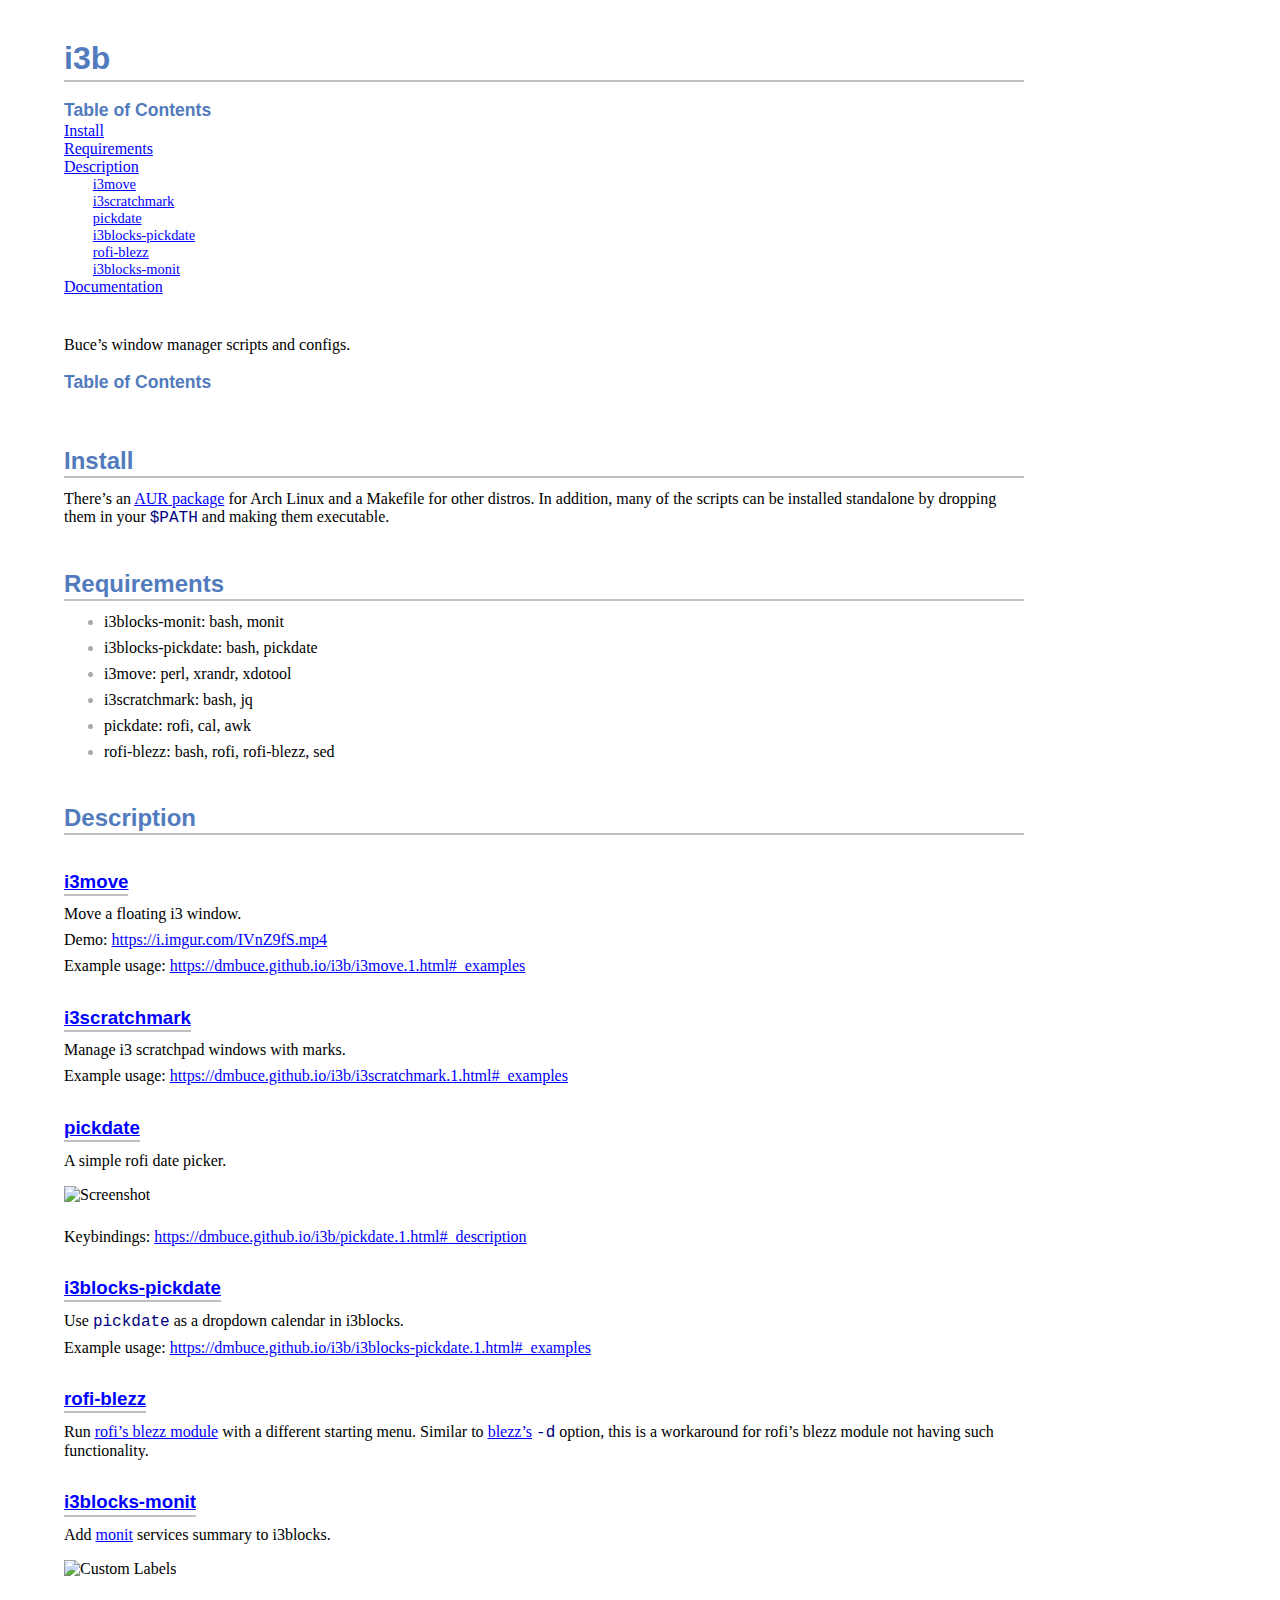
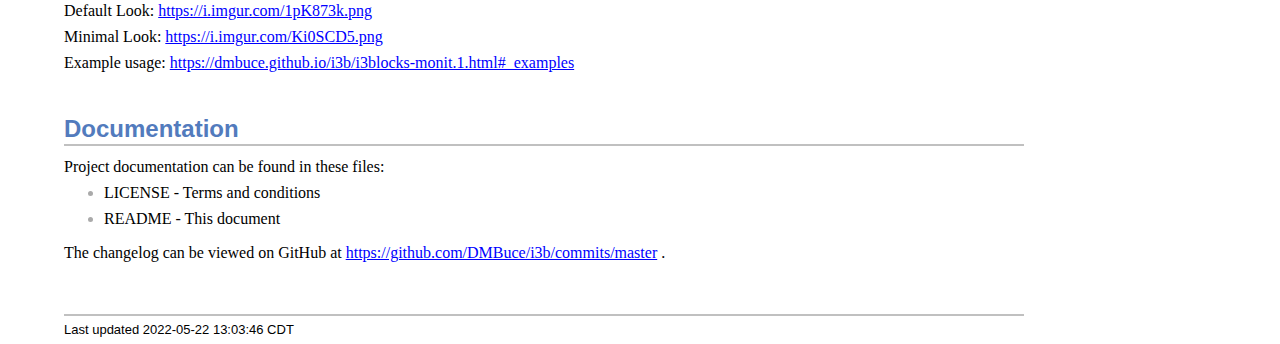
==== doc/index.html @ a18b24b7 "Fix links in README" ====
<?xml version="1.0" encoding="UTF-8"?>
<!DOCTYPE html PUBLIC "-//W3C//DTD XHTML 1.1//EN"
    "http://www.w3.org/TR/xhtml11/DTD/xhtml11.dtd">
<html xmlns="http://www.w3.org/1999/xhtml" xml:lang="en">
<head>
<meta http-equiv="Content-Type" content="application/xhtml+xml; charset=UTF-8" />
<meta name="generator" content="AsciiDoc 10.1.1" />
<title>i3b</title>
<link rel="stylesheet" href="./asciidoc.css" type="text/css" />


<link rel="stylesheet" href="./style.css" type="text/css" />
<script type="text/javascript" src="./asciidoc.js"></script>
<script type="text/javascript">
/*<![CDATA[*/
asciidoc.install(2);
/*]]>*/
</script>
</head>
<body class="article">
<div id="header">
<h1>i3b</h1>
<div id="toc">
  <div id="toctitle">Table of Contents</div>
  <noscript><p><b>JavaScript must be enabled in your browser to display the table of contents.</b></p></noscript>
</div>
</div>
<div id="content">
<div id="preamble">
<div class="sectionbody">
<div class="paragraph"><p>Buce&#8217;s window manager scripts and configs.</p></div>
<div id="toc">
  <div id="toctitle">Table of Contents</div>
  <noscript><p><b>JavaScript must be enabled in your browser to display the table of contents.</b></p></noscript>
</div>
</div>
</div>
<div class="sect1">
<h2 id="_install">Install</h2>
<div class="sectionbody">
<div class="paragraph"><p>There&#8217;s an <a href="https://aur.archlinux.org/packages/i3b">AUR package</a> for Arch Linux
and a Makefile for other distros.
In addition, many of the scripts can be installed standalone
by dropping them in your <code>$PATH</code> and making them executable.</p></div>
</div>
</div>
<div class="sect1">
<h2 id="_requirements">Requirements</h2>
<div class="sectionbody">
<div class="ulist"><ul>
<li>
<p>
i3blocks-monit: bash, monit
</p>
</li>
<li>
<p>
i3blocks-pickdate: bash, pickdate
</p>
</li>
<li>
<p>
i3move: perl, xrandr, xdotool
</p>
</li>
<li>
<p>
i3scratchmark: bash, jq
</p>
</li>
<li>
<p>
pickdate: rofi, cal, awk
</p>
</li>
<li>
<p>
rofi-blezz: bash, rofi, rofi-blezz, sed
</p>
</li>
</ul></div>
</div>
</div>
<div class="sect1">
<h2 id="_description">Description</h2>
<div class="sectionbody">
<div class="sect2">
<h3 id="_a_href_https_dmbuce_github_io_i3b_i3move_1_html_i3move_a"><a href="https://dmbuce.github.io/i3b/i3move.1.html">i3move</a></h3>
<div class="paragraph"><p>Move a floating i3 window.</p></div>
<div class="paragraph"><p>Demo: <a href="https://i.imgur.com/IVnZ9fS.mp4">https://i.imgur.com/IVnZ9fS.mp4</a></p></div>
<div class="paragraph"><p>Example usage: <a href="https://dmbuce.github.io/i3b/i3move.1.html#_examples">https://dmbuce.github.io/i3b/i3move.1.html#_examples</a></p></div>
</div>
<div class="sect2">
<h3 id="_a_href_https_dmbuce_github_io_i3b_i3scratchmark_1_html_i3scratchmark_a"><a href="https://dmbuce.github.io/i3b/i3scratchmark.1.html">i3scratchmark</a></h3>
<div class="paragraph"><p>Manage i3 scratchpad windows with marks.</p></div>
<div class="paragraph"><p>Example usage: <a href="https://dmbuce.github.io/i3b/i3scratchmark.1.html#_examples">https://dmbuce.github.io/i3b/i3scratchmark.1.html#_examples</a></p></div>
</div>
<div class="sect2">
<h3 id="_a_href_https_dmbuce_github_io_i3b_pickdate_1_html_pickdate_a"><a href="https://dmbuce.github.io/i3b/pickdate.1.html">pickdate</a></h3>
<div class="paragraph"><p>A simple rofi date picker.</p></div>
<div class="imageblock">
<div class="content">
<img src="https://i.imgur.com/TCnCXKU.png" alt="Screenshot" />
</div>
</div>
<div class="paragraph"><p>Keybindings: <a href="https://dmbuce.github.io/i3b/pickdate.1.html#_description">https://dmbuce.github.io/i3b/pickdate.1.html#_description</a></p></div>
</div>
<div class="sect2">
<h3 id="_a_href_https_dmbuce_github_io_i3b_i3blocks_pickdate_1_html_i3blocks_pickdate_a"><a href="https://dmbuce.github.io/i3b/i3blocks-pickdate.1.html">i3blocks-pickdate</a></h3>
<div class="paragraph"><p>Use <code>pickdate</code> as a dropdown calendar in i3blocks.</p></div>
<div class="paragraph"><p>Example usage: <a href="https://dmbuce.github.io/i3b/i3blocks-pickdate.1.html#_examples">https://dmbuce.github.io/i3b/i3blocks-pickdate.1.html#_examples</a></p></div>
</div>
<div class="sect2">
<h3 id="_a_href_https_dmbuce_github_io_i3b_rofi_blezz_1_html_rofi_blezz_a"><a href="https://dmbuce.github.io/i3b/rofi-blezz.1.html">rofi-blezz</a></h3>
<div class="paragraph"><p>Run <a href="https://github.com/davatorium/rofi-blezz">rofi&#8217;s blezz module</a>
with a different starting menu.
Similar to <a href="https://github.com/Blezzing/blezz">blezz&#8217;s</a> <code>-d</code> option,
this is a workaround for rofi&#8217;s blezz module not having such functionality.</p></div>
</div>
<div class="sect2">
<h3 id="_a_href_https_dmbuce_github_io_i3b_i3blocks_monit_1_html_i3blocks_monit_a"><a href="https://dmbuce.github.io/i3b/i3blocks-monit.1.html">i3blocks-monit</a></h3>
<div class="paragraph"><p>Add <a href="https://mmonit.com/monit/">monit</a> services summary to i3blocks.</p></div>
<div class="imageblock">
<div class="content">
<img src="https://i.imgur.com/HuStDiw.png" alt="Custom Labels" />
</div>
</div>
<div class="paragraph"><p>Default Look: <a href="https://i.imgur.com/1pK873k.png">https://i.imgur.com/1pK873k.png</a></p></div>
<div class="paragraph"><p>Minimal Look: <a href="https://i.imgur.com/Ki0SCD5.png">https://i.imgur.com/Ki0SCD5.png</a></p></div>
<div class="paragraph"><p>Example usage: <a href="https://dmbuce.github.io/i3b/i3blocks-monit.1.html#_examples">https://dmbuce.github.io/i3b/i3blocks-monit.1.html#_examples</a></p></div>
</div>
</div>
</div>
<div class="sect1">
<h2 id="_documentation">Documentation</h2>
<div class="sectionbody">
<div class="paragraph"><p>Project documentation can be found in these files:</p></div>
<div class="ulist"><ul>
<li>
<p>
LICENSE - Terms and conditions
</p>
</li>
<li>
<p>
README - This document
</p>
</li>
</ul></div>
<div class="paragraph"><p>The changelog can be viewed on GitHub at
<a href="https://github.com/DMBuce/i3b/commits/master">https://github.com/DMBuce/i3b/commits/master</a> .</p></div>
</div>
</div>
</div>
<div id="footnotes"><hr /></div>
<div id="footer">
<div id="footer-text">
Last updated
 2022-05-22 13:03:46 CDT
</div>
</div>
</body>
</html>
---- doc/asciidoc.css ----
/* Shared CSS for AsciiDoc xhtml11 and html5 backends */

/* Default font. */
body {
  font-family: Georgia,serif;
}

/* Title font. */
h1, h2, h3, h4, h5, h6,
div.title, caption.title,
thead, p.table.header,
#toctitle,
#author, #revnumber, #revdate, #revremark,
#footer {
  font-family: Arial,Helvetica,sans-serif;
}

body {
  margin: 1em 5% 1em 5%;
}

a {
  color: blue;
  text-decoration: underline;
}
a:visited {
  color: fuchsia;
}

em {
  font-style: italic;
  color: navy;
}

strong {
  font-weight: bold;
  color: #083194;
}

h1, h2, h3, h4, h5, h6 {
  color: #527bbd;
  margin-top: 1.2em;
  margin-bottom: 0.5em;
  line-height: 1.3;
}

h1, h2, h3 {
  border-bottom: 2px solid silver;
}
h2 {
  padding-top: 0.5em;
}
h3 {
  float: left;
}
h3 + * {
  clear: left;
}
h5 {
  font-size: 1.0em;
}

div.sectionbody {
  margin-left: 0;
}

hr {
  border: 1px solid silver;
}

p {
  margin-top: 0.5em;
  margin-bottom: 0.5em;
}

ul, ol, li > p {
  margin-top: 0;
}
ul > li     { color: #aaa; }
ul > li > * { color: black; }

.monospaced, code, pre {
  font-family: "Courier New", Courier, monospace;
  font-size: inherit;
  color: navy;
  padding: 0;
  margin: 0;
}
pre {
  white-space: pre-wrap;
}

#author {
  color: #527bbd;
  font-weight: bold;
  font-size: 1.1em;
}
#email {
}
#revnumber, #revdate, #revremark {
}

#footer {
  font-size: small;
  border-top: 2px solid silver;
  padding-top: 0.5em;
  margin-top: 4.0em;
}
#footer-text {
  float: left;
  padding-bottom: 0.5em;
}
#footer-badges {
  float: right;
  padding-bottom: 0.5em;
}

#preamble {
  margin-top: 1.5em;
  margin-bottom: 1.5em;
}
div.imageblock, div.exampleblock, div.verseblock,
div.quoteblock, div.literalblock, div.listingblock, div.sidebarblock,
div.admonitionblock {
  margin-top: 1.0em;
  margin-bottom: 1.5em;
}
div.admonitionblock {
  margin-top: 2.0em;
  margin-bottom: 2.0em;
  margin-right: 10%;
  color: #606060;
}

div.content { /* Block element content. */
  padding: 0;
}

/* Block element titles. */
div.title, caption.title {
  color: #527bbd;
  font-weight: bold;
  text-align: left;
  margin-top: 1.0em;
  margin-bottom: 0.5em;
}
div.title + * {
  margin-top: 0;
}

td div.title:first-child {
  margin-top: 0.0em;
}
div.content div.title:first-child {
  margin-top: 0.0em;
}
div.content + div.title {
  margin-top: 0.0em;
}

div.sidebarblock > div.content {
  background: #ffffee;
  border: 1px solid #dddddd;
  border-left: 4px solid #f0f0f0;
  padding: 0.5em;
}

div.listingblock > div.content {
  border: 1px solid #dddddd;
  border-left: 5px solid #f0f0f0;
  background: #f8f8f8;
  padding: 0.5em;
}

div.quoteblock, div.verseblock {
  padding-left: 1.0em;
  margin-left: 1.0em;
  margin-right: 10%;
  border-left: 5px solid #f0f0f0;
  color: #888;
}

div.quoteblock > div.attribution {
  padding-top: 0.5em;
  text-align: right;
}

div.verseblock > pre.content {
  font-family: inherit;
  font-size: inherit;
}
div.verseblock > div.attribution {
  padding-top: 0.75em;
  text-align: left;
}
/* DEPRECATED: Pre version 8.2.7 verse style literal block. */
div.verseblock + div.attribution {
  text-align: left;
}

div.admonitionblock .icon {
  vertical-align: top;
  font-size: 1.1em;
  font-weight: bold;
  text-decoration: underline;
  color: #527bbd;
  padding-right: 0.5em;
}
div.admonitionblock td.content {
  padding-left: 0.5em;
  border-left: 3px solid #dddddd;
}

div.exampleblock > div.content {
  border-left: 3px solid #dddddd;
  padding-left: 0.5em;
}

div.imageblock div.content { padding-left: 0; }
span.image img { border-style: none; vertical-align: text-bottom; }
a.image:visited { color: white; }

dl {
  margin-top: 0.8em;
  margin-bottom: 0.8em;
}
dt {
  margin-top: 0.5em;
  margin-bottom: 0;
  font-style: normal;
  color: navy;
}
dd > *:first-child {
  margin-top: 0.1em;
}

ul, ol {
    list-style-position: outside;
}
ol.arabic {
  list-style-type: decimal;
}
ol.loweralpha {
  list-style-type: lower-alpha;
}
ol.upperalpha {
  list-style-type: upper-alpha;
}
ol.lowerroman {
  list-style-type: lower-roman;
}
ol.upperroman {
  list-style-type: upper-roman;
}

div.compact ul, div.compact ol,
div.compact p, div.compact p,
div.compact div, div.compact div {
  margin-top: 0.1em;
  margin-bottom: 0.1em;
}

tfoot {
  font-weight: bold;
}
td > div.verse {
  white-space: pre;
}

div.hdlist {
  margin-top: 0.8em;
  margin-bottom: 0.8em;
}
div.hdlist tr {
  padding-bottom: 15px;
}
dt.hdlist1.strong, td.hdlist1.strong {
  font-weight: bold;
}
td.hdlist1 {
  vertical-align: top;
  font-style: normal;
  padding-right: 0.8em;
  color: navy;
}
td.hdlist2 {
  vertical-align: top;
}
div.hdlist.compact tr {
  margin: 0;
  padding-bottom: 0;
}

.comment {
  background: yellow;
}

.footnote, .footnoteref {
  font-size: 0.8em;
}

span.footnote, span.footnoteref {
  vertical-align: super;
}

#footnotes {
  margin: 20px 0 20px 0;
  padding: 7px 0 0 0;
}

#footnotes div.footnote {
  margin: 0 0 5px 0;
}

#footnotes hr {
  border: none;
  border-top: 1px solid silver;
  height: 1px;
  text-align: left;
  margin-left: 0;
  width: 20%;
  min-width: 100px;
}

div.colist td {
  padding-right: 0.5em;
  padding-bottom: 0.3em;
  vertical-align: top;
}
div.colist td img {
  margin-top: 0.3em;
}

@media print {
  #footer-badges { display: none; }
}

#toc {
  margin-bottom: 2.5em;
}

#toctitle {
  color: #527bbd;
  font-size: 1.1em;
  font-weight: bold;
  margin-top: 1.0em;
  margin-bottom: 0.1em;
}

div.toclevel0, div.toclevel1, div.toclevel2, div.toclevel3, div.toclevel4 {
  margin-top: 0;
  margin-bottom: 0;
}
div.toclevel2 {
  margin-left: 2em;
  font-size: 0.9em;
}
div.toclevel3 {
  margin-left: 4em;
  font-size: 0.9em;
}
div.toclevel4 {
  margin-left: 6em;
  font-size: 0.9em;
}

span.aqua { color: aqua; }
span.black { color: black; }
span.blue { color: blue; }
span.fuchsia { color: fuchsia; }
span.gray { color: gray; }
span.green { color: green; }
span.lime { color: lime; }
span.maroon { color: maroon; }
span.navy { color: navy; }
span.olive { color: olive; }
span.purple { color: purple; }
span.red { color: red; }
span.silver { color: silver; }
span.teal { color: teal; }
span.white { color: white; }
span.yellow { color: yellow; }

span.aqua-background { background: aqua; }
span.black-background { background: black; }
span.blue-background { background: blue; }
span.fuchsia-background { background: fuchsia; }
span.gray-background { background: gray; }
span.green-background { background: green; }
span.lime-background { background: lime; }
span.maroon-background { background: maroon; }
span.navy-background { background: navy; }
span.olive-background { background: olive; }
span.purple-background { background: purple; }
span.red-background { background: red; }
span.silver-background { background: silver; }
span.teal-background { background: teal; }
span.white-background { background: white; }
span.yellow-background { background: yellow; }

span.big { font-size: 2em; }
span.small { font-size: 0.6em; }

span.underline { text-decoration: underline; }
span.overline { text-decoration: overline; }
span.line-through { text-decoration: line-through; }

div.unbreakable { page-break-inside: avoid; }


/*
 * xhtml11 specific
 *
 * */

div.tableblock {
  margin-top: 1.0em;
  margin-bottom: 1.5em;
}
div.tableblock > table {
  border: 3px solid #527bbd;
}
thead, p.table.header {
  font-weight: bold;
  color: #527bbd;
}
p.table {
  margin-top: 0;
}
/* Because the table frame attribute is overridden by CSS in most browsers. */
div.tableblock > table[frame="void"] {
  border-style: none;
}
div.tableblock > table[frame="hsides"] {
  border-left-style: none;
  border-right-style: none;
}
div.tableblock > table[frame="vsides"] {
  border-top-style: none;
  border-bottom-style: none;
}


/*
 * html5 specific
 *
 * */

table.tableblock {
  margin-top: 1.0em;
  margin-bottom: 1.5em;
}
thead, p.tableblock.header {
  font-weight: bold;
  color: #527bbd;
}
p.tableblock {
  margin-top: 0;
}
table.tableblock {
  border-width: 3px;
  border-spacing: 0px;
  border-style: solid;
  border-color: #527bbd;
  border-collapse: collapse;
}
th.tableblock, td.tableblock {
  border-width: 1px;
  padding: 4px;
  border-style: solid;
  border-color: #527bbd;
}

table.tableblock.frame-topbot {
  border-left-style: hidden;
  border-right-style: hidden;
}
table.tableblock.frame-sides {
  border-top-style: hidden;
  border-bottom-style: hidden;
}
table.tableblock.frame-none {
  border-style: hidden;
}

th.tableblock.halign-left, td.tableblock.halign-left {
  text-align: left;
}
th.tableblock.halign-center, td.tableblock.halign-center {
  text-align: center;
}
th.tableblock.halign-right, td.tableblock.halign-right {
  text-align: right;
}

th.tableblock.valign-top, td.tableblock.valign-top {
  vertical-align: top;
}
th.tableblock.valign-middle, td.tableblock.valign-middle {
  vertical-align: middle;
}
th.tableblock.valign-bottom, td.tableblock.valign-bottom {
  vertical-align: bottom;
}


/*
 * manpage specific
 *
 * */

body.manpage h1 {
  padding-top: 0.5em;
  padding-bottom: 0.5em;
  border-top: 2px solid silver;
  border-bottom: 2px solid silver;
}
body.manpage h2 {
  border-style: none;
}
body.manpage div.sectionbody {
  margin-left: 3em;
}

@media print {
  body.manpage div#toc { display: none; }
}
---- doc/style.css ----
/*div.quoteblock, div.verseblock {
	font-family: mono;
	background-color: #f0f0f0;
	padding: 1.0em;
	margin-bottom: 1.0em;
}*/
a:visited {
  color: purple;
}
body { max-width: 960px; }
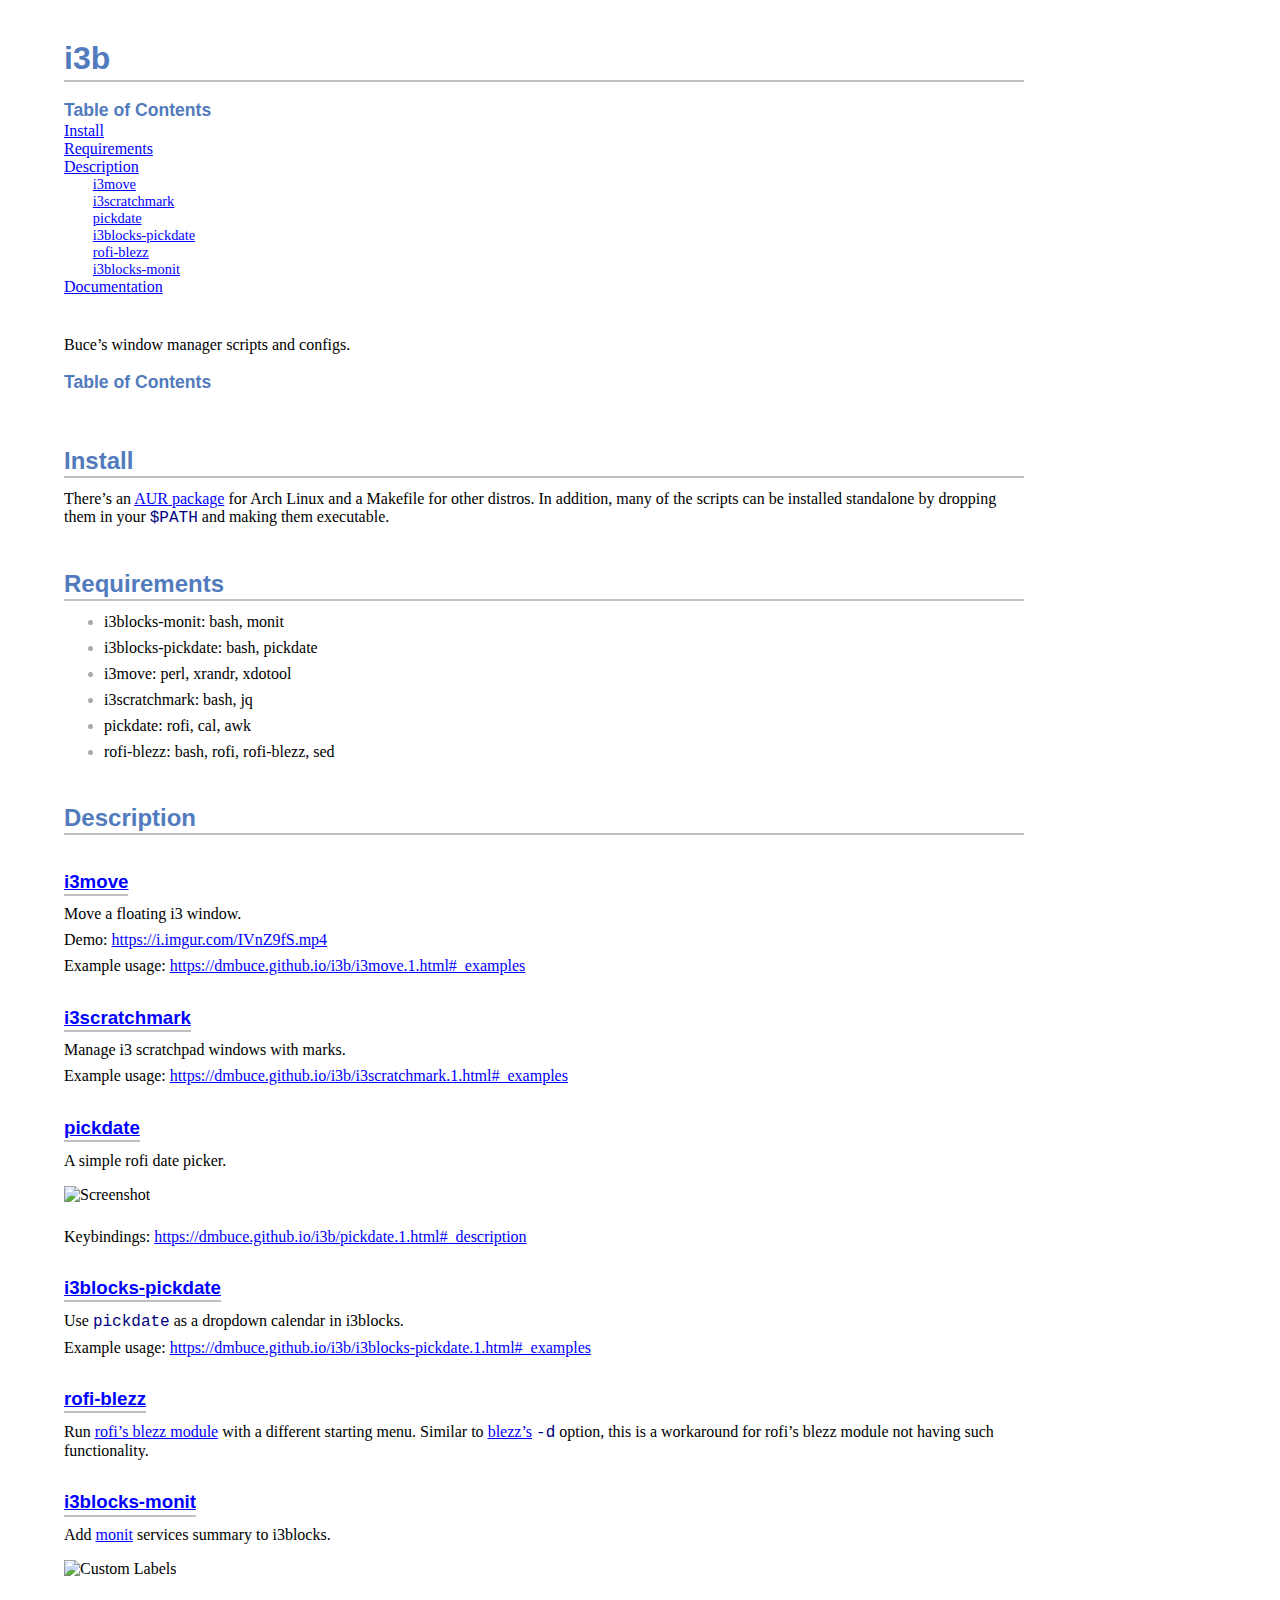
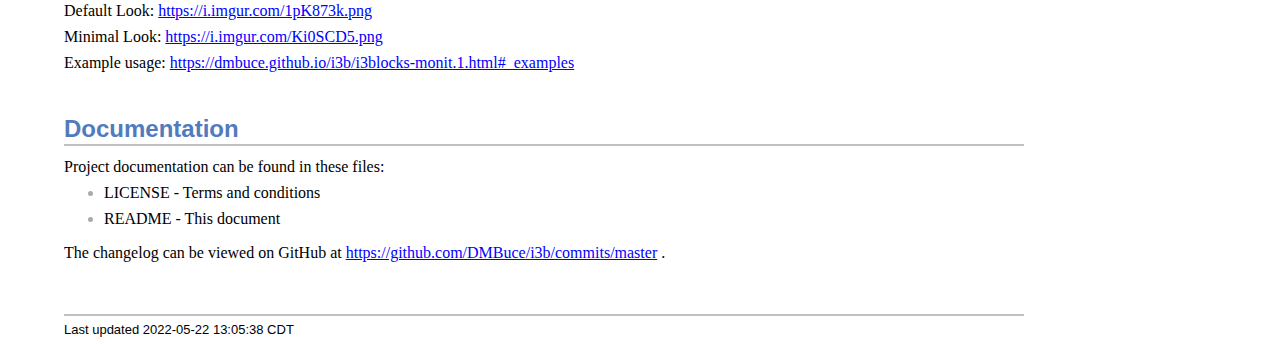
==== commit 4a8d116d: "Try to adjust TOC position" ====
--- a/doc/index.html
+++ b/doc/index.html
@@ -156,7 +156,7 @@
 <div id="footer">
 <div id="footer-text">
 Last updated
- 2022-05-22 13:03:46 CDT
+ 2022-05-22 13:05:38 CDT
 </div>
 </div>
 </body>
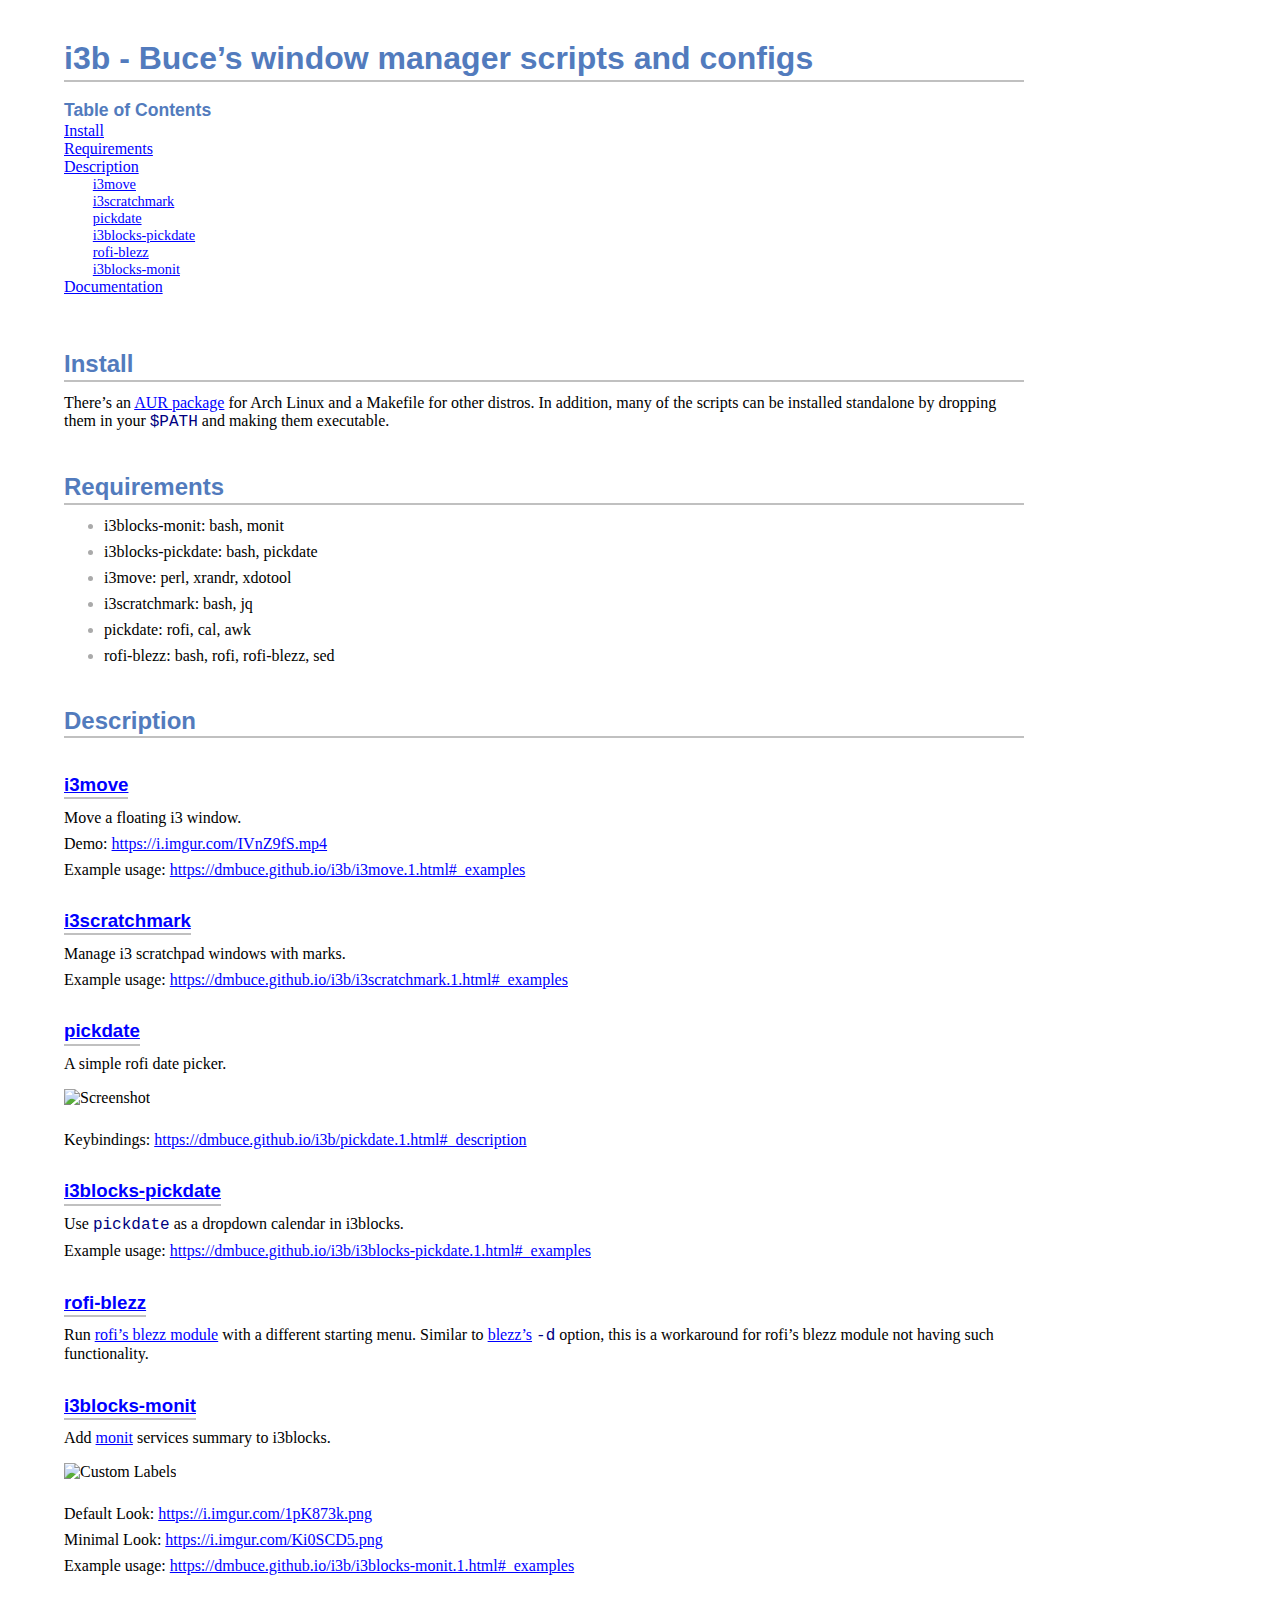
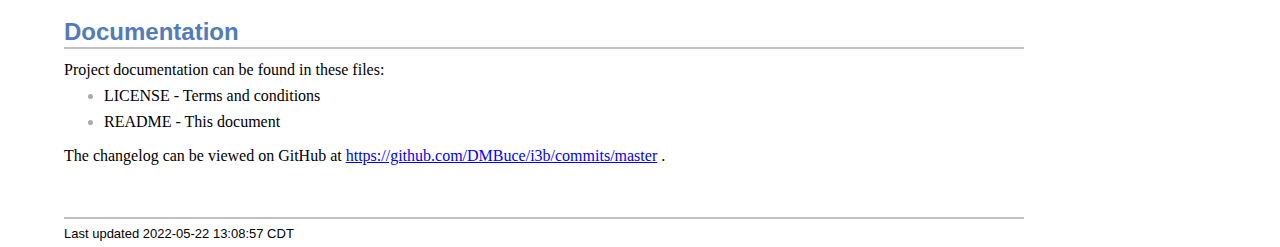
==== commit 20ba59a1: "Adjust README" ====
--- a/doc/index.html
+++ b/doc/index.html
@@ -5,7 +5,7 @@
 <head>
 <meta http-equiv="Content-Type" content="application/xhtml+xml; charset=UTF-8" />
 <meta name="generator" content="AsciiDoc 10.1.1" />
-<title>i3b</title>
+<title>i3b - Buce&#8217;s window manager scripts and configs</title>
 <link rel="stylesheet" href="./asciidoc.css" type="text/css" />
 
 
@@ -19,22 +19,13 @@
 </head>
 <body class="article">
 <div id="header">
-<h1>i3b</h1>
+<h1>i3b - Buce&#8217;s window manager scripts and configs</h1>
 <div id="toc">
   <div id="toctitle">Table of Contents</div>
   <noscript><p><b>JavaScript must be enabled in your browser to display the table of contents.</b></p></noscript>
 </div>
 </div>
 <div id="content">
-<div id="preamble">
-<div class="sectionbody">
-<div class="paragraph"><p>Buce&#8217;s window manager scripts and configs.</p></div>
-<div id="toc">
-  <div id="toctitle">Table of Contents</div>
-  <noscript><p><b>JavaScript must be enabled in your browser to display the table of contents.</b></p></noscript>
-</div>
-</div>
-</div>
 <div class="sect1">
 <h2 id="_install">Install</h2>
 <div class="sectionbody">
@@ -156,7 +147,7 @@
 <div id="footer">
 <div id="footer-text">
 Last updated
- 2022-05-22 13:05:38 CDT
+ 2022-05-22 13:08:57 CDT
 </div>
 </div>
 </body>
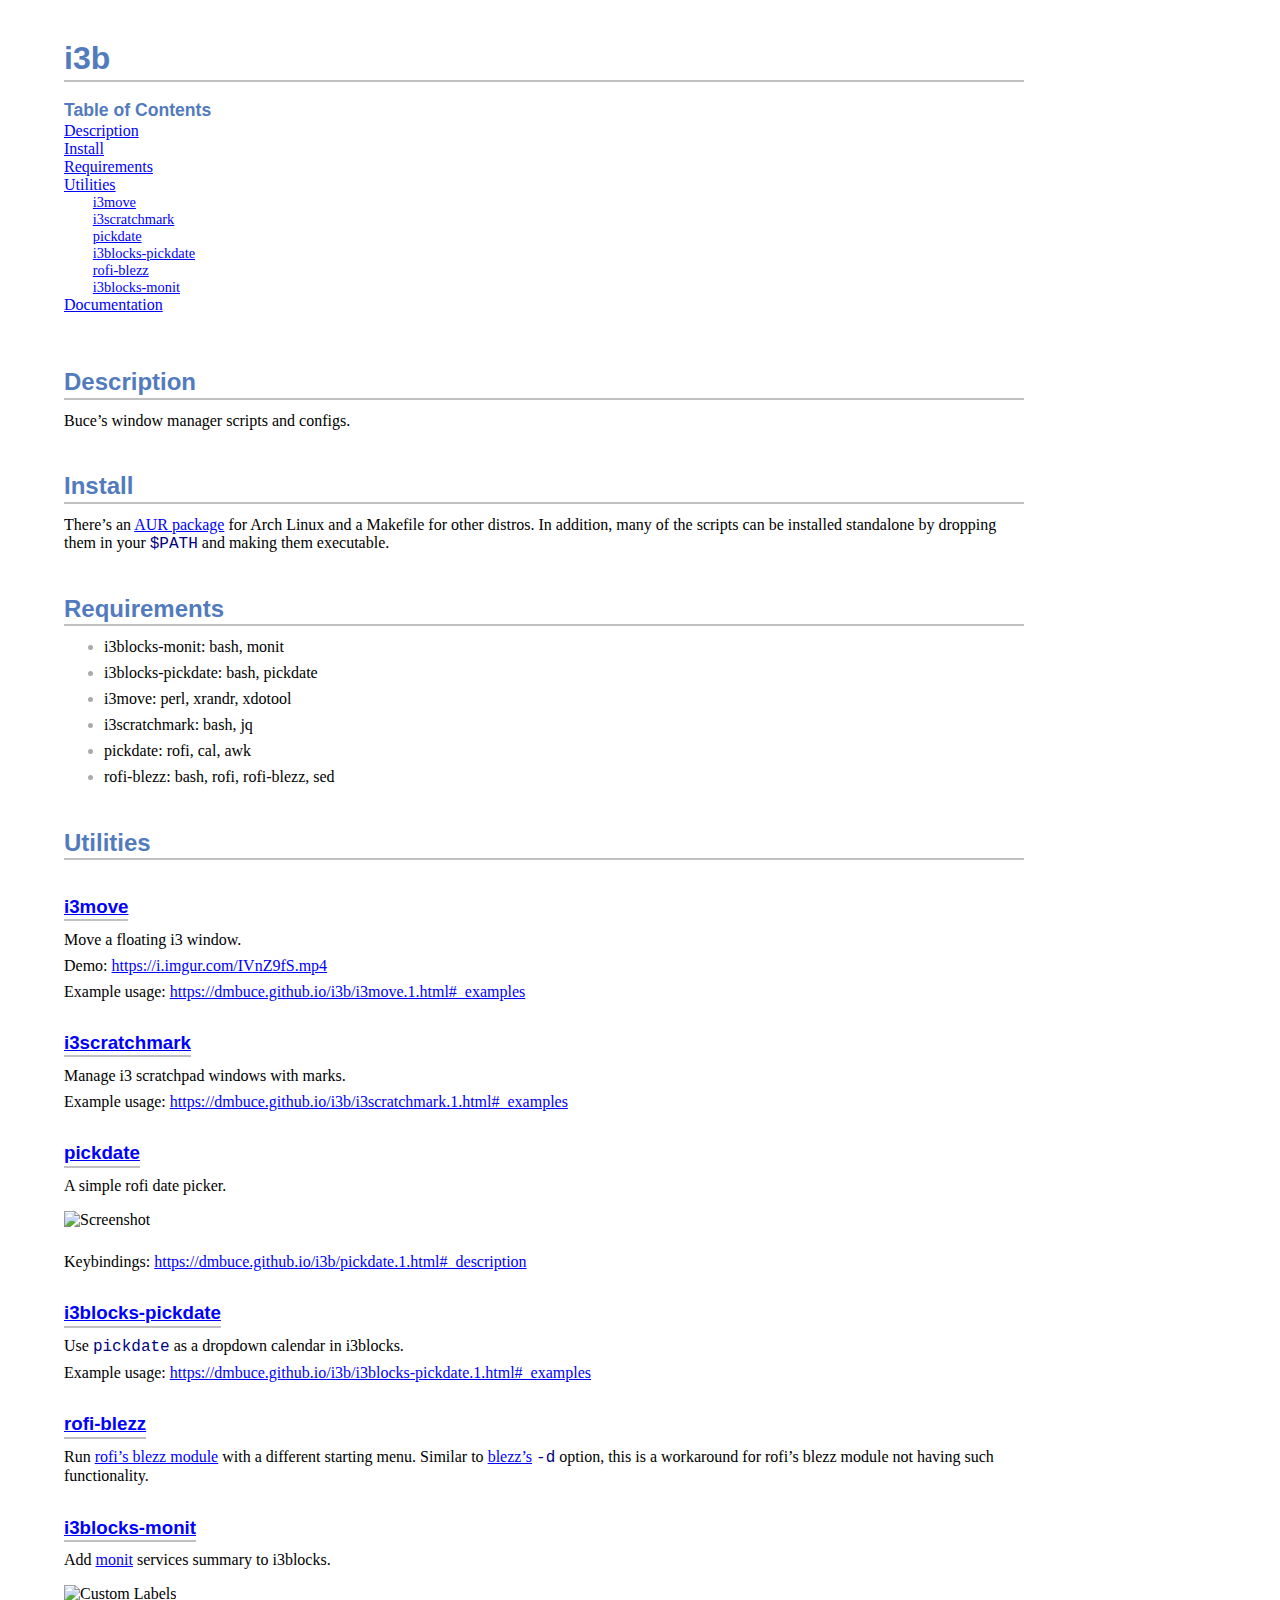
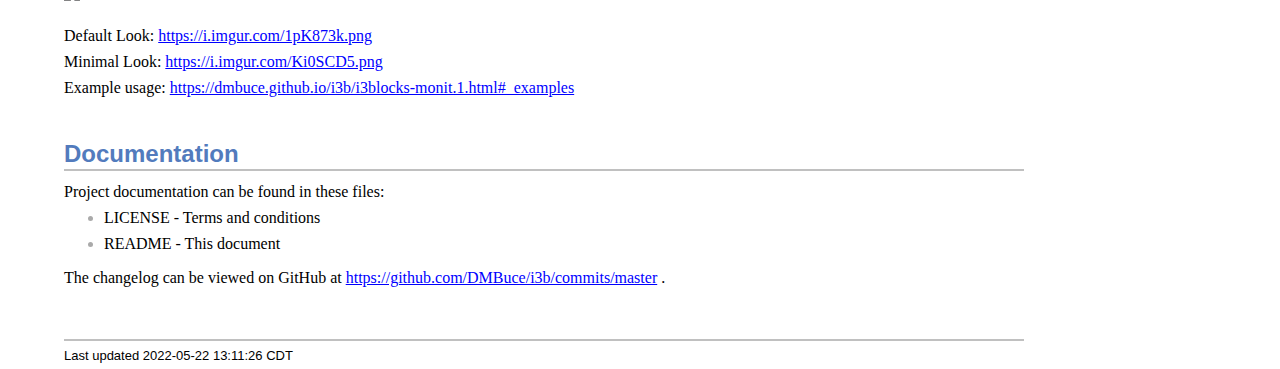
==== commit 75cb8e45: "Tweak README" ====
--- a/doc/index.html
+++ b/doc/index.html
@@ -5,7 +5,7 @@
 <head>
 <meta http-equiv="Content-Type" content="application/xhtml+xml; charset=UTF-8" />
 <meta name="generator" content="AsciiDoc 10.1.1" />
-<title>i3b - Buce&#8217;s window manager scripts and configs</title>
+<title>i3b</title>
 <link rel="stylesheet" href="./asciidoc.css" type="text/css" />
 
 
@@ -19,13 +19,19 @@
 </head>
 <body class="article">
 <div id="header">
-<h1>i3b - Buce&#8217;s window manager scripts and configs</h1>
+<h1>i3b</h1>
 <div id="toc">
   <div id="toctitle">Table of Contents</div>
   <noscript><p><b>JavaScript must be enabled in your browser to display the table of contents.</b></p></noscript>
 </div>
 </div>
 <div id="content">
+<div class="sect1">
+<h2 id="_description">Description</h2>
+<div class="sectionbody">
+<div class="paragraph"><p>Buce&#8217;s window manager scripts and configs.</p></div>
+</div>
+</div>
 <div class="sect1">
 <h2 id="_install">Install</h2>
 <div class="sectionbody">
@@ -73,7 +79,7 @@
 </div>
 </div>
 <div class="sect1">
-<h2 id="_description">Description</h2>
+<h2 id="_utilities">Utilities</h2>
 <div class="sectionbody">
 <div class="sect2">
 <h3 id="_a_href_https_dmbuce_github_io_i3b_i3move_1_html_i3move_a"><a href="https://dmbuce.github.io/i3b/i3move.1.html">i3move</a></h3>
@@ -147,7 +153,7 @@
 <div id="footer">
 <div id="footer-text">
 Last updated
- 2022-05-22 13:08:57 CDT
+ 2022-05-22 13:11:26 CDT
 </div>
 </div>
 </body>
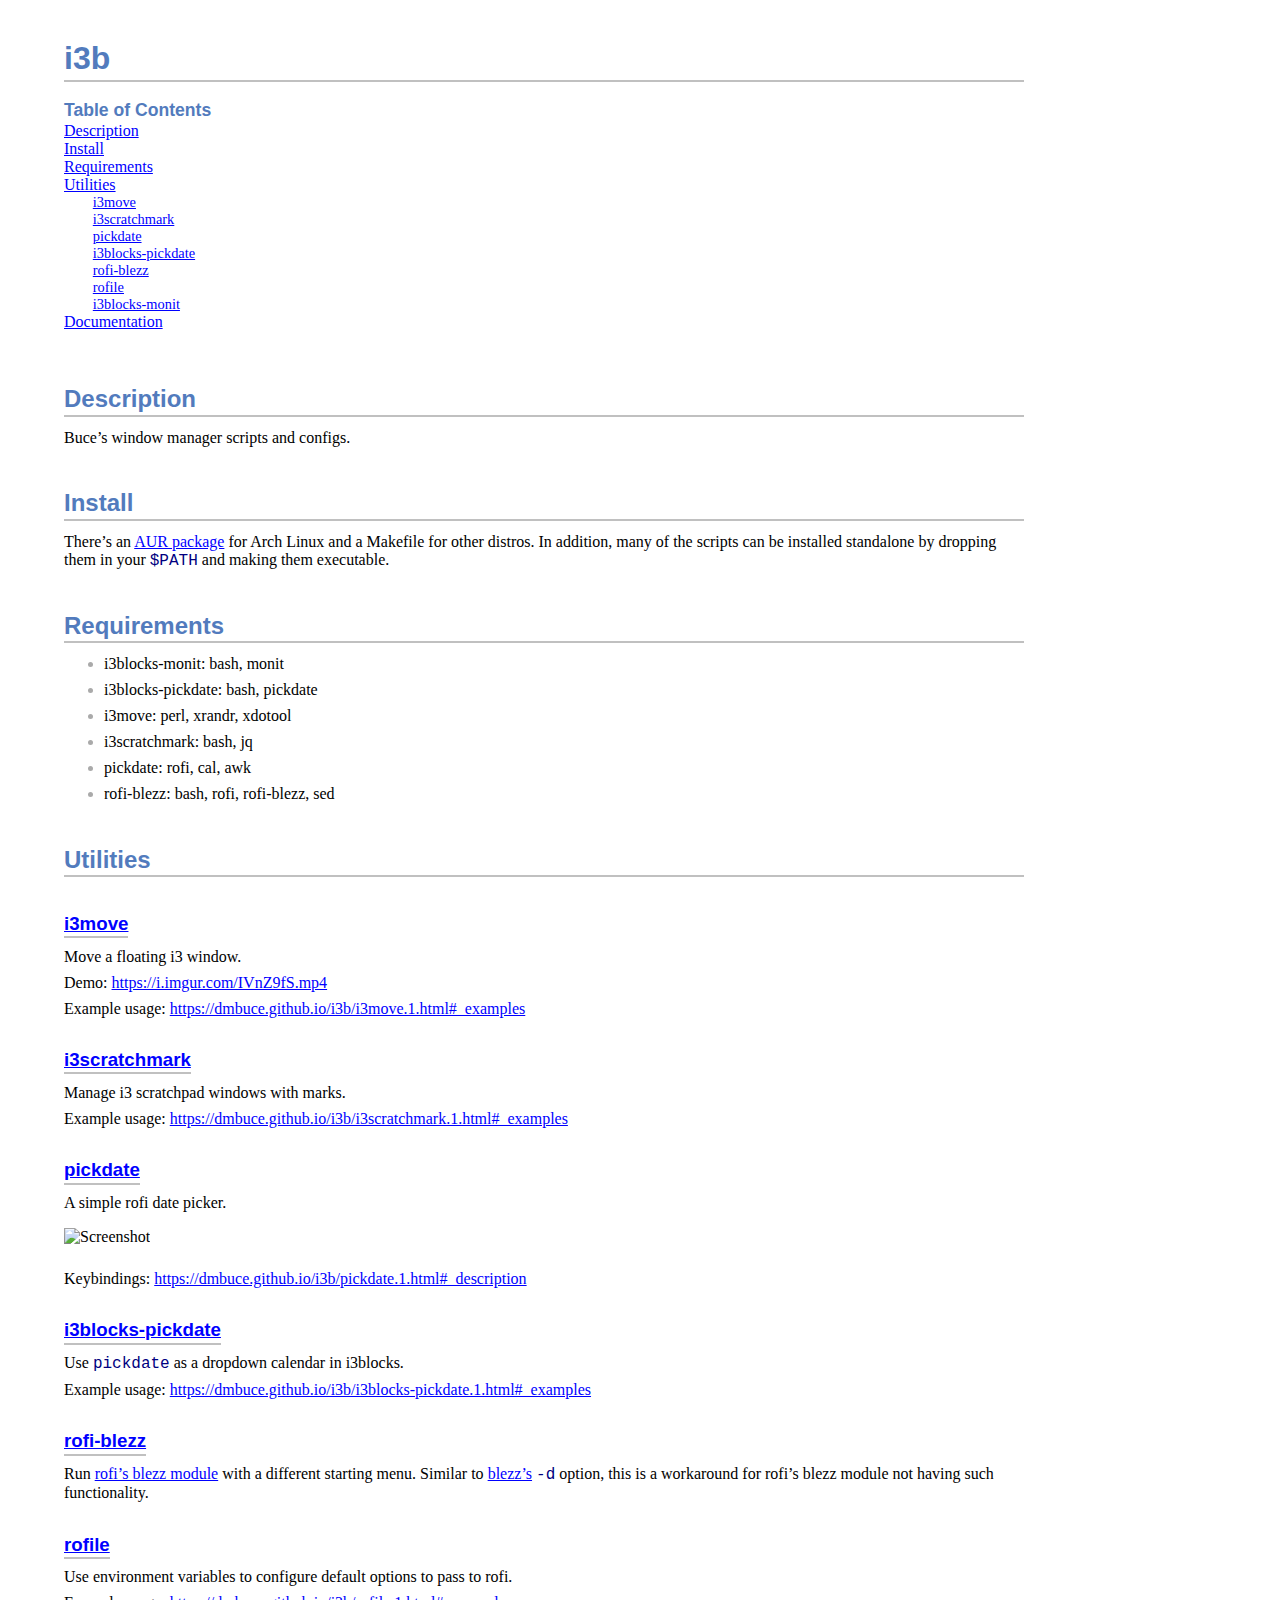
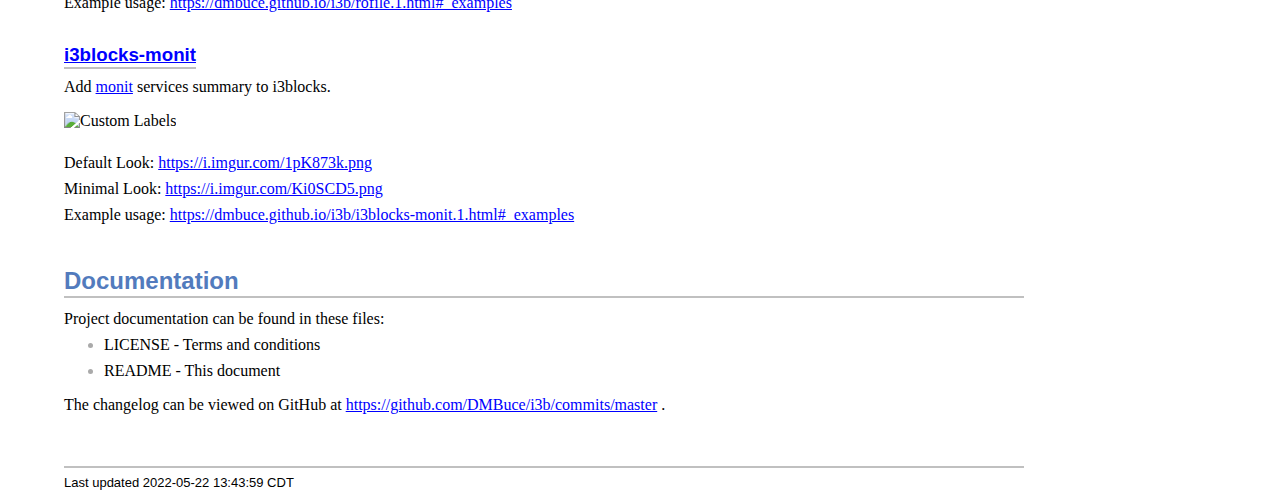
==== commit 844240b2: "Add rofile to README" ====
--- a/doc/index.html
+++ b/doc/index.html
@@ -115,6 +115,11 @@
 this is a workaround for rofi&#8217;s blezz module not having such functionality.</p></div>
 </div>
 <div class="sect2">
+<h3 id="_a_href_https_dmbuce_github_io_i3b_rofile_1_html_rofile_a"><a href="https://dmbuce.github.io/i3b/rofile.1.html">rofile</a></h3>
+<div class="paragraph"><p>Use environment variables to configure default options to pass to rofi.</p></div>
+<div class="paragraph"><p>Example usage: <a href="https://dmbuce.github.io/i3b/rofile.1.html#_examples">https://dmbuce.github.io/i3b/rofile.1.html#_examples</a></p></div>
+</div>
+<div class="sect2">
 <h3 id="_a_href_https_dmbuce_github_io_i3b_i3blocks_monit_1_html_i3blocks_monit_a"><a href="https://dmbuce.github.io/i3b/i3blocks-monit.1.html">i3blocks-monit</a></h3>
 <div class="paragraph"><p>Add <a href="https://mmonit.com/monit/">monit</a> services summary to i3blocks.</p></div>
 <div class="imageblock">
@@ -153,7 +158,7 @@
 <div id="footer">
 <div id="footer-text">
 Last updated
- 2022-05-22 13:11:26 CDT
+ 2022-05-22 13:43:59 CDT
 </div>
 </div>
 </body>
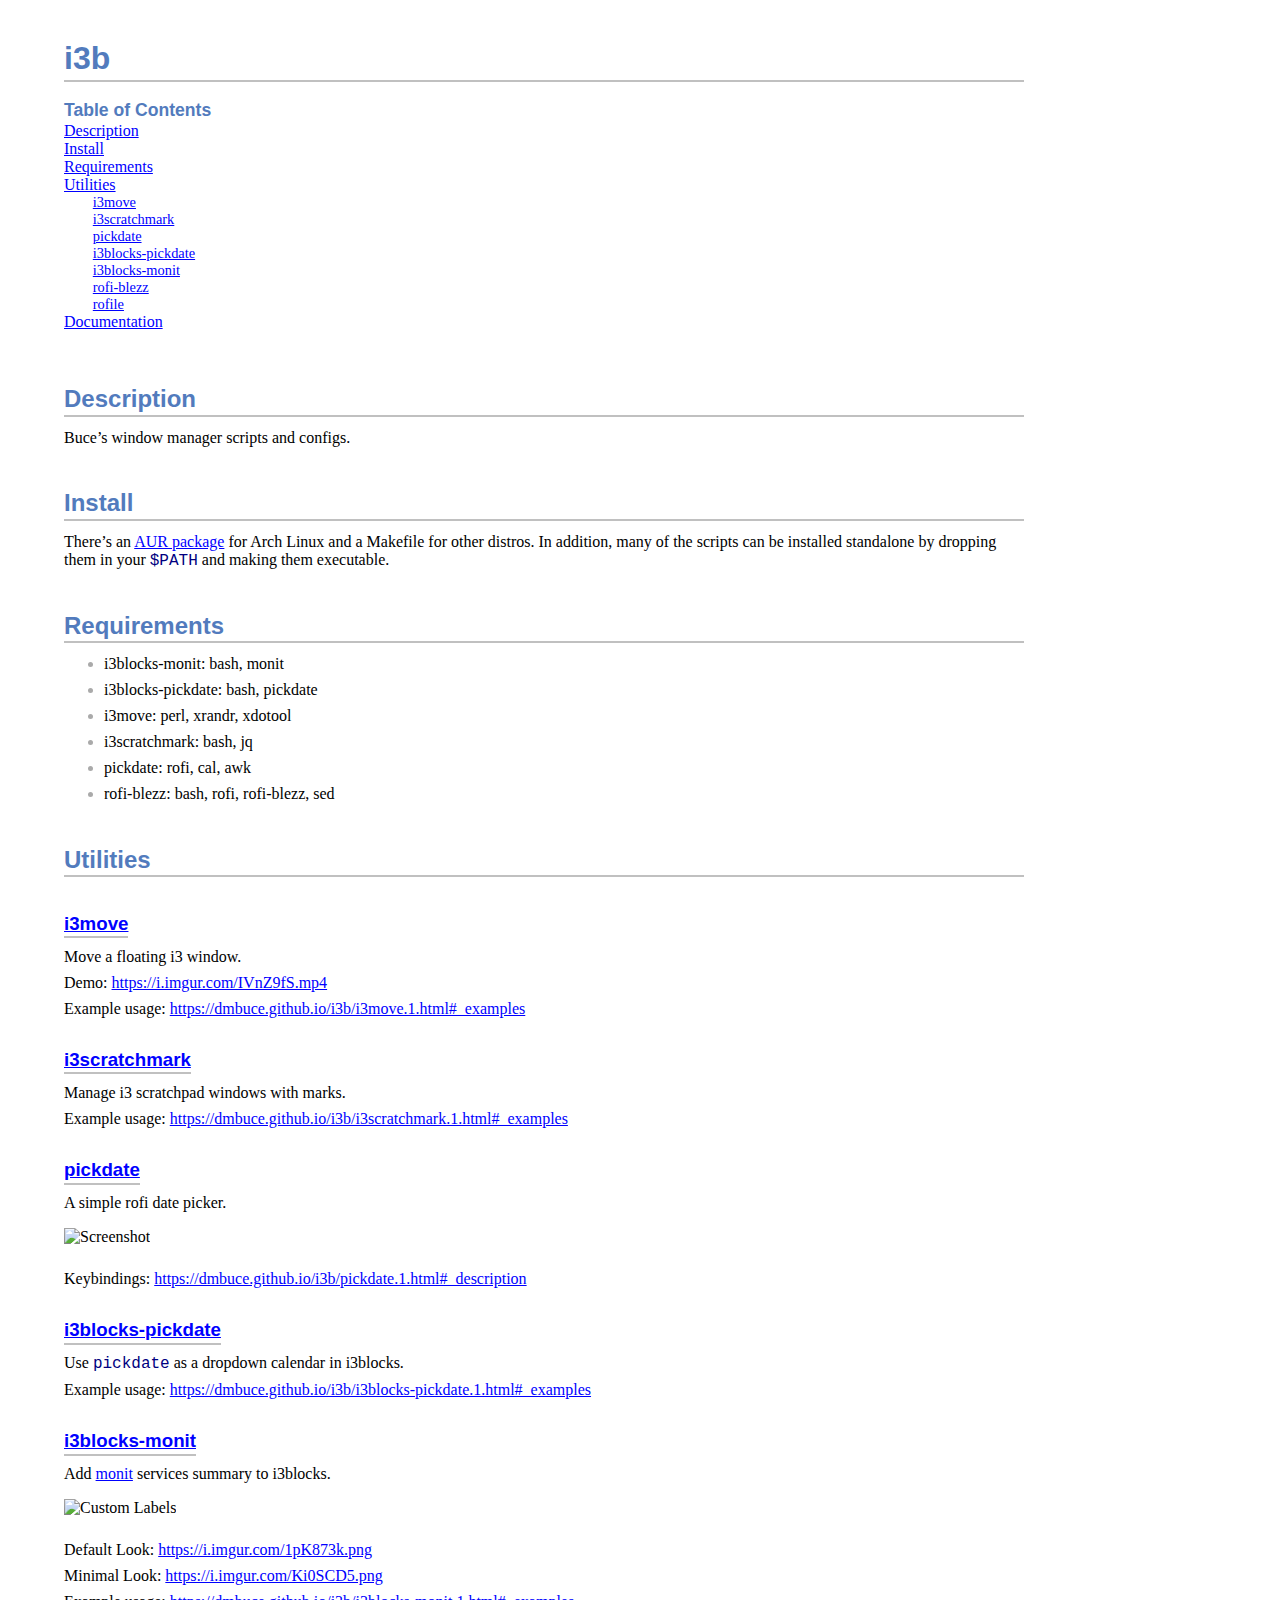
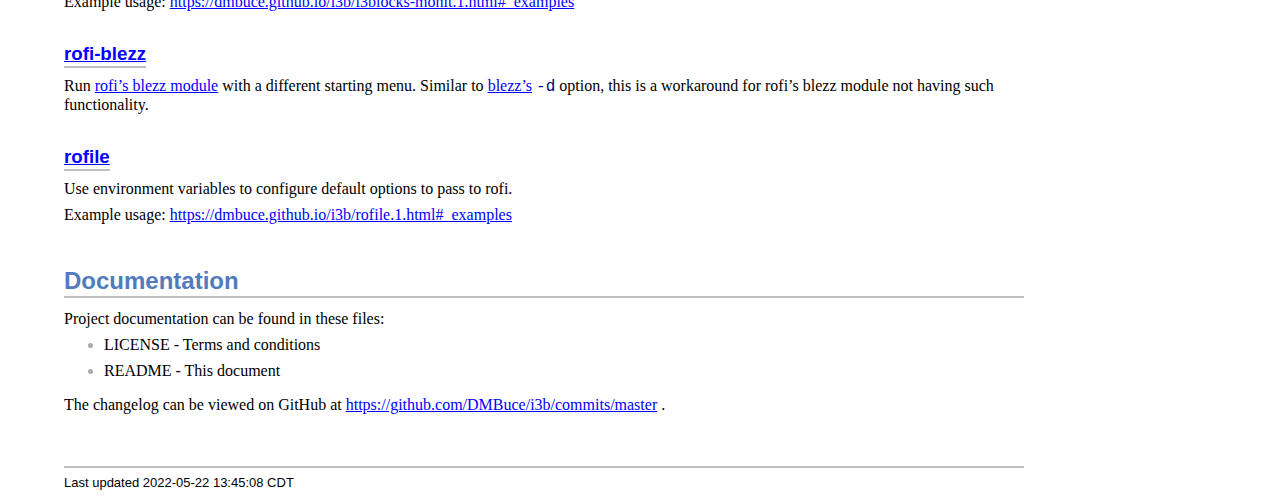
==== commit 61e30af4: "Document rofile requirements" ====
--- a/doc/index.html
+++ b/doc/index.html
@@ -108,6 +108,18 @@
 <div class="paragraph"><p>Example usage: <a href="https://dmbuce.github.io/i3b/i3blocks-pickdate.1.html#_examples">https://dmbuce.github.io/i3b/i3blocks-pickdate.1.html#_examples</a></p></div>
 </div>
 <div class="sect2">
+<h3 id="_a_href_https_dmbuce_github_io_i3b_i3blocks_monit_1_html_i3blocks_monit_a"><a href="https://dmbuce.github.io/i3b/i3blocks-monit.1.html">i3blocks-monit</a></h3>
+<div class="paragraph"><p>Add <a href="https://mmonit.com/monit/">monit</a> services summary to i3blocks.</p></div>
+<div class="imageblock">
+<div class="content">
+<img src="https://i.imgur.com/HuStDiw.png" alt="Custom Labels" />
+</div>
+</div>
+<div class="paragraph"><p>Default Look: <a href="https://i.imgur.com/1pK873k.png">https://i.imgur.com/1pK873k.png</a></p></div>
+<div class="paragraph"><p>Minimal Look: <a href="https://i.imgur.com/Ki0SCD5.png">https://i.imgur.com/Ki0SCD5.png</a></p></div>
+<div class="paragraph"><p>Example usage: <a href="https://dmbuce.github.io/i3b/i3blocks-monit.1.html#_examples">https://dmbuce.github.io/i3b/i3blocks-monit.1.html#_examples</a></p></div>
+</div>
+<div class="sect2">
 <h3 id="_a_href_https_dmbuce_github_io_i3b_rofi_blezz_1_html_rofi_blezz_a"><a href="https://dmbuce.github.io/i3b/rofi-blezz.1.html">rofi-blezz</a></h3>
 <div class="paragraph"><p>Run <a href="https://github.com/davatorium/rofi-blezz">rofi&#8217;s blezz module</a>
 with a different starting menu.
@@ -118,18 +130,6 @@
 <h3 id="_a_href_https_dmbuce_github_io_i3b_rofile_1_html_rofile_a"><a href="https://dmbuce.github.io/i3b/rofile.1.html">rofile</a></h3>
 <div class="paragraph"><p>Use environment variables to configure default options to pass to rofi.</p></div>
 <div class="paragraph"><p>Example usage: <a href="https://dmbuce.github.io/i3b/rofile.1.html#_examples">https://dmbuce.github.io/i3b/rofile.1.html#_examples</a></p></div>
-</div>
-<div class="sect2">
-<h3 id="_a_href_https_dmbuce_github_io_i3b_i3blocks_monit_1_html_i3blocks_monit_a"><a href="https://dmbuce.github.io/i3b/i3blocks-monit.1.html">i3blocks-monit</a></h3>
-<div class="paragraph"><p>Add <a href="https://mmonit.com/monit/">monit</a> services summary to i3blocks.</p></div>
-<div class="imageblock">
-<div class="content">
-<img src="https://i.imgur.com/HuStDiw.png" alt="Custom Labels" />
-</div>
-</div>
-<div class="paragraph"><p>Default Look: <a href="https://i.imgur.com/1pK873k.png">https://i.imgur.com/1pK873k.png</a></p></div>
-<div class="paragraph"><p>Minimal Look: <a href="https://i.imgur.com/Ki0SCD5.png">https://i.imgur.com/Ki0SCD5.png</a></p></div>
-<div class="paragraph"><p>Example usage: <a href="https://dmbuce.github.io/i3b/i3blocks-monit.1.html#_examples">https://dmbuce.github.io/i3b/i3blocks-monit.1.html#_examples</a></p></div>
 </div>
 </div>
 </div>
@@ -158,7 +158,7 @@
 <div id="footer">
 <div id="footer-text">
 Last updated
- 2022-05-22 13:43:59 CDT
+ 2022-05-22 13:45:08 CDT
 </div>
 </div>
 </body>
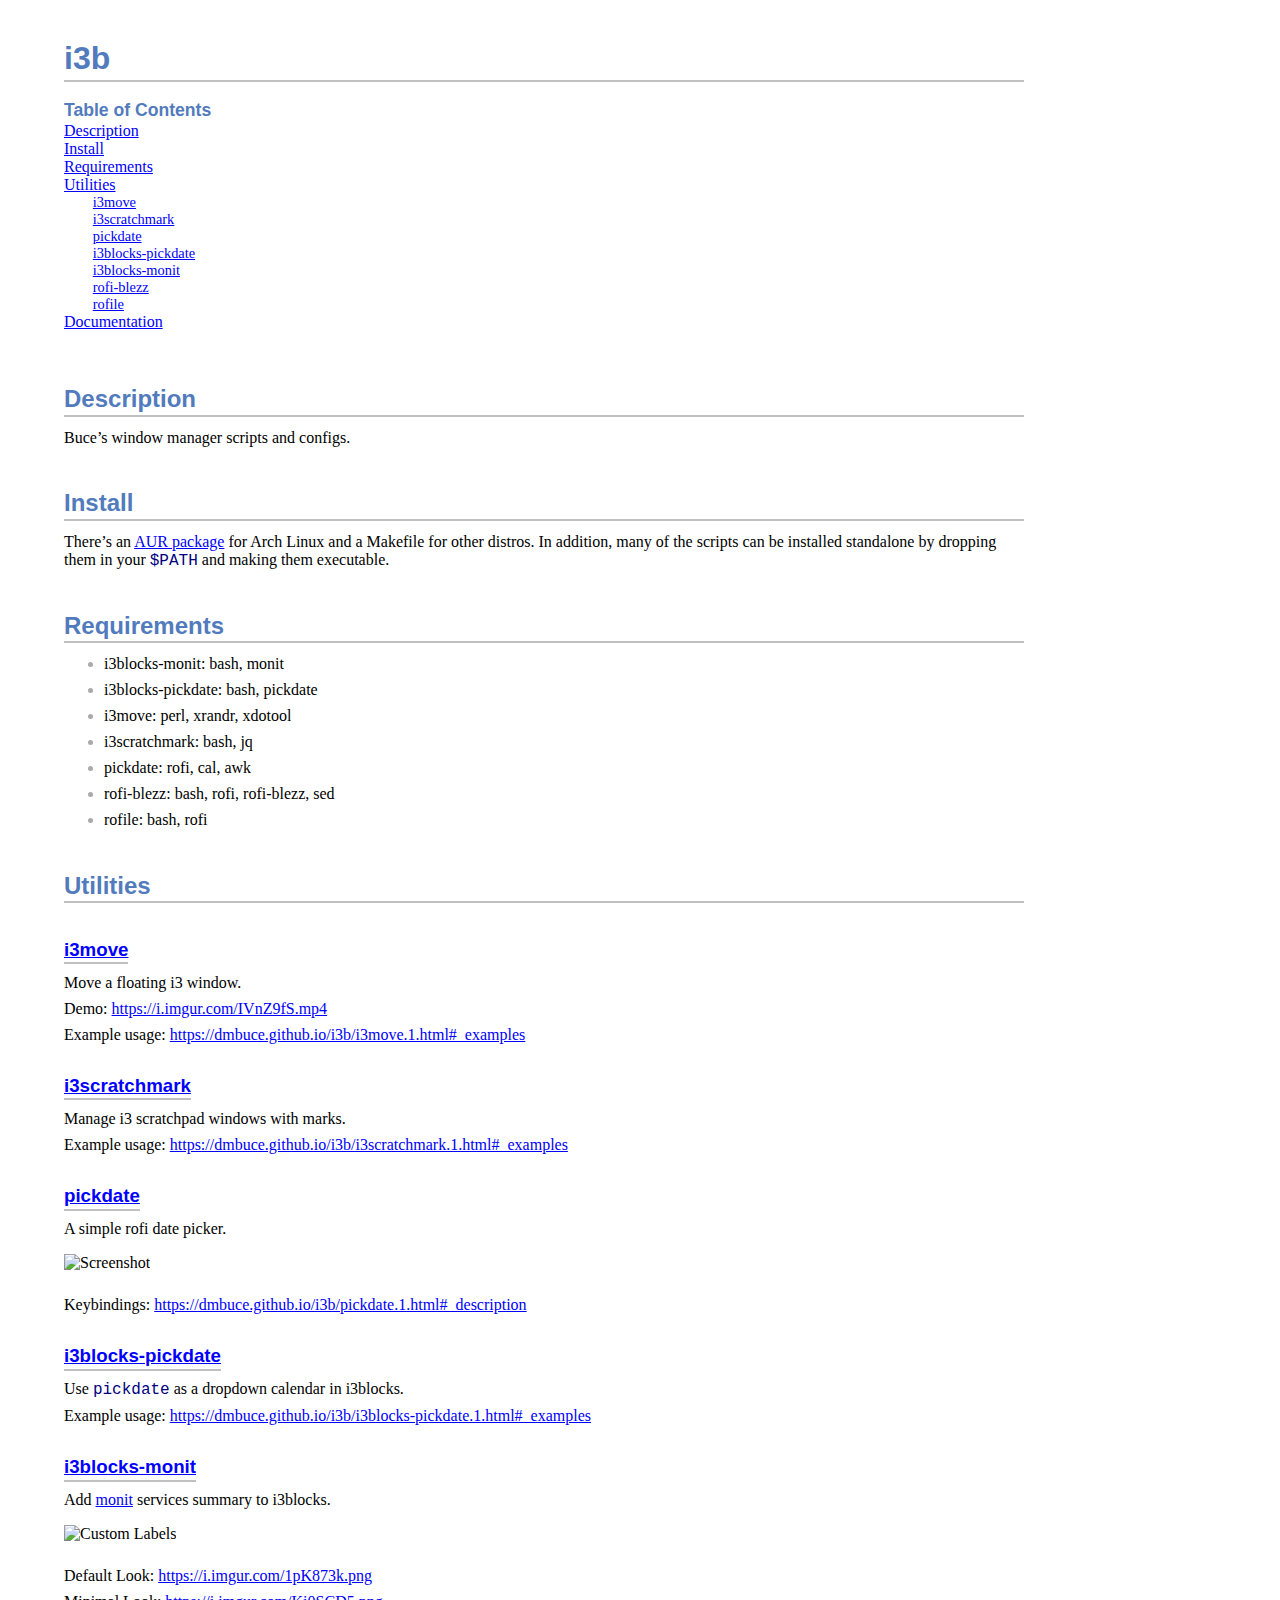
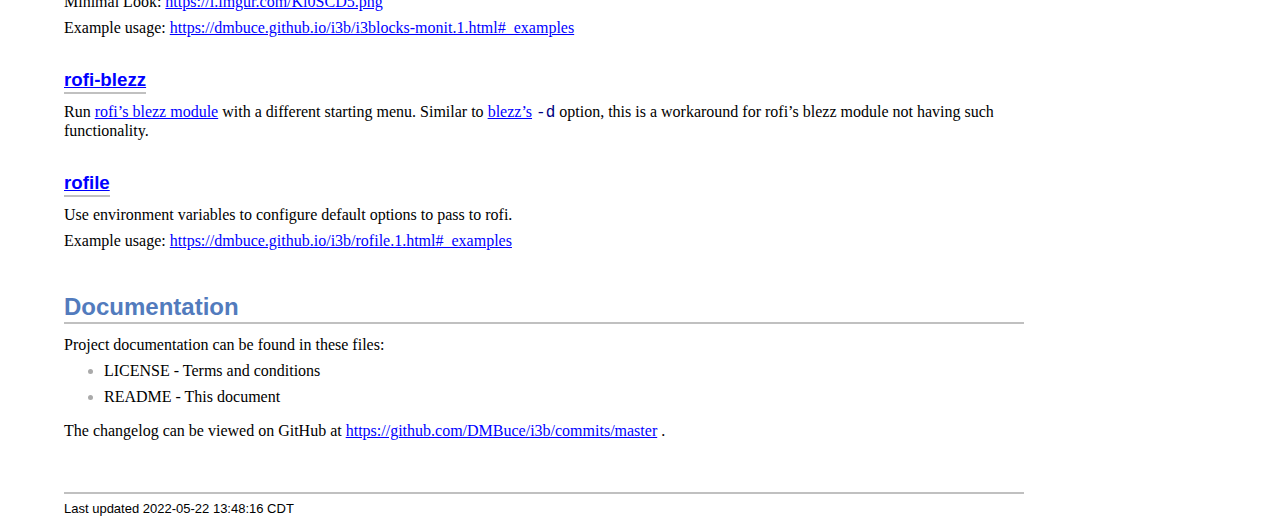
==== commit 3ee12658: "Fix rofile requirements" ====
--- a/doc/index.html
+++ b/doc/index.html
@@ -73,6 +73,11 @@
 <li>
 <p>
 rofi-blezz: bash, rofi, rofi-blezz, sed
+</p>
+</li>
+<li>
+<p>
+rofile: bash, rofi
 </p>
 </li>
 </ul></div>
@@ -158,7 +163,7 @@
 <div id="footer">
 <div id="footer-text">
 Last updated
- 2022-05-22 13:45:08 CDT
+ 2022-05-22 13:48:16 CDT
 </div>
 </div>
 </body>
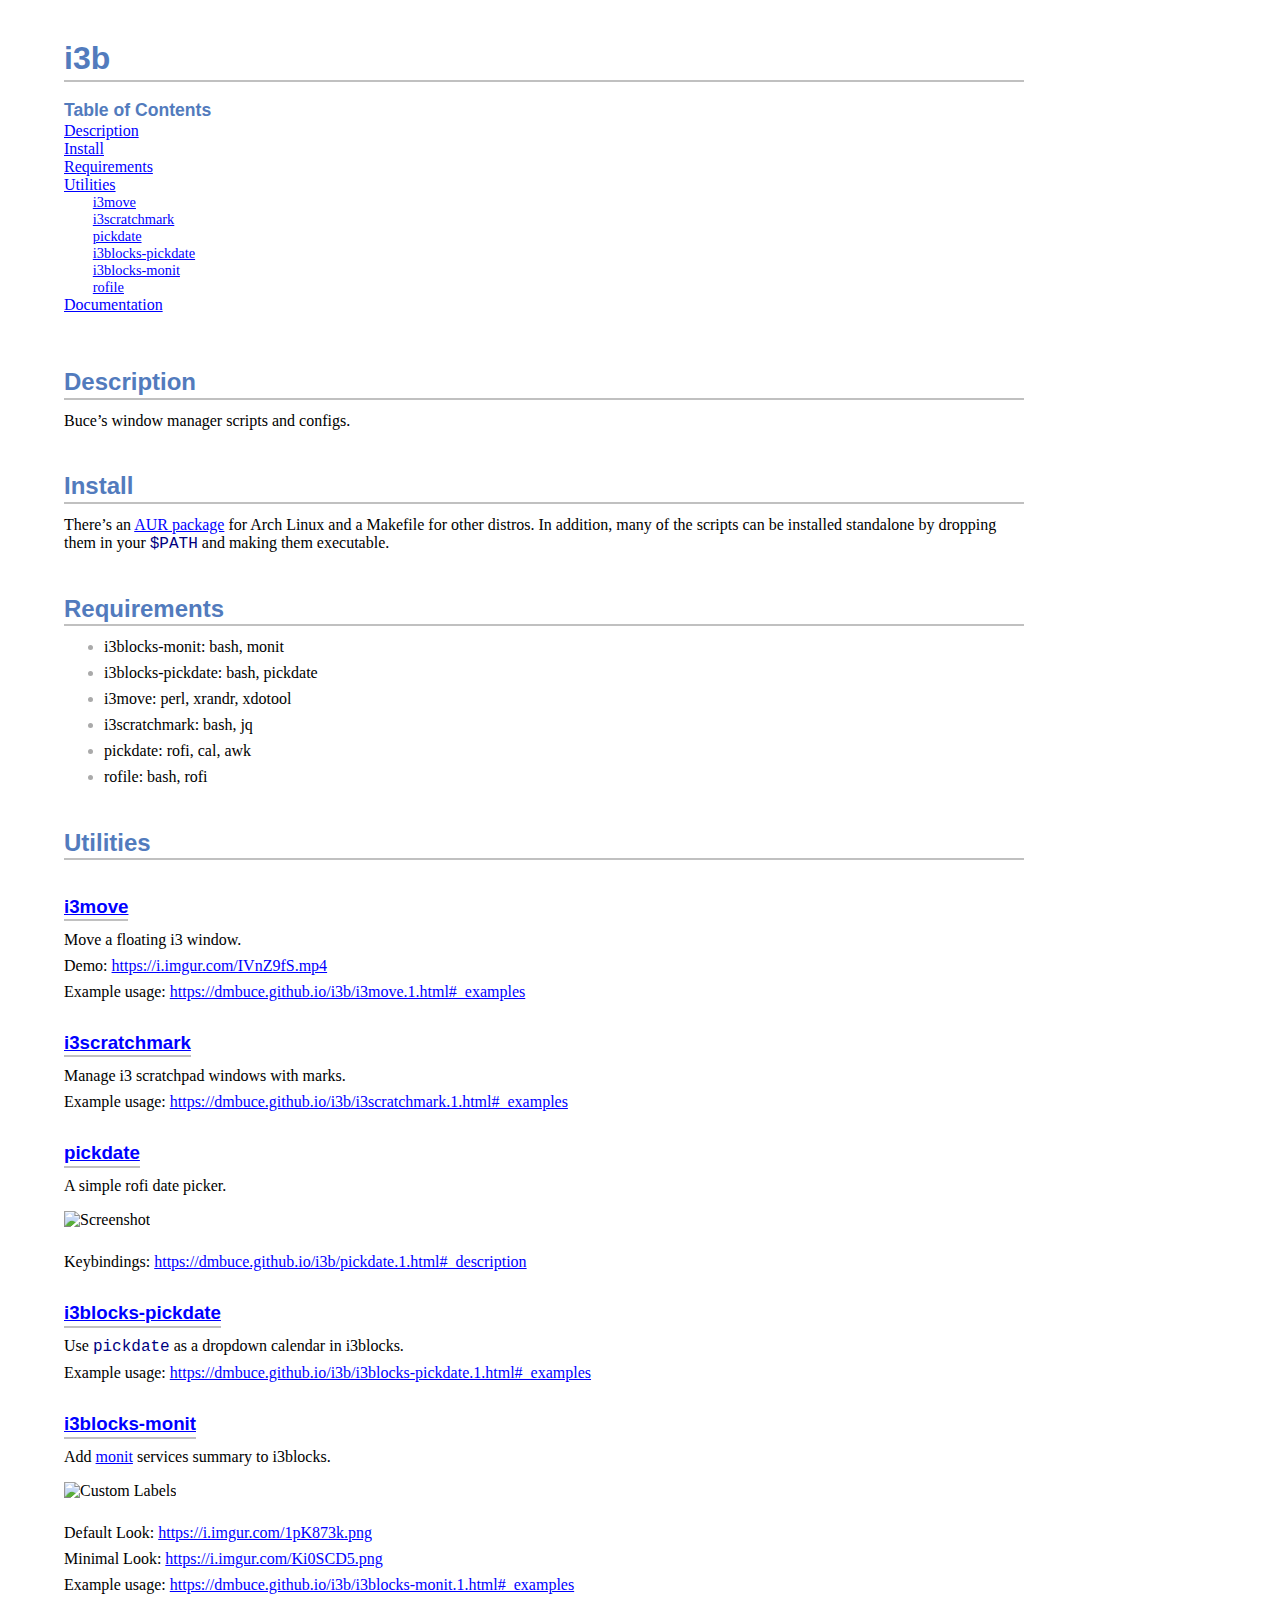
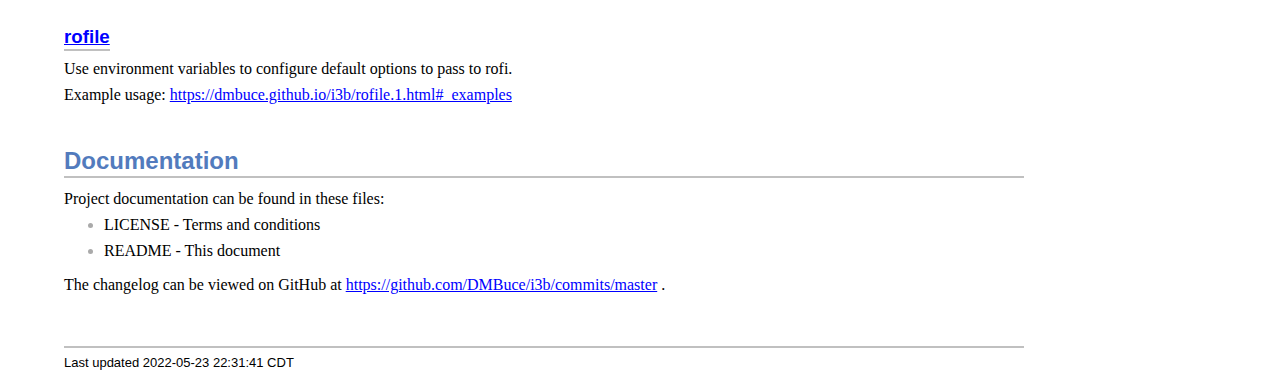
==== commit 35d5d55c: "Remove rofi-blezz docs" ====
--- a/doc/index.html
+++ b/doc/index.html
@@ -72,11 +72,6 @@
 </li>
 <li>
 <p>
-rofi-blezz: bash, rofi, rofi-blezz, sed
-</p>
-</li>
-<li>
-<p>
 rofile: bash, rofi
 </p>
 </li>
@@ -125,13 +120,6 @@
 <div class="paragraph"><p>Example usage: <a href="https://dmbuce.github.io/i3b/i3blocks-monit.1.html#_examples">https://dmbuce.github.io/i3b/i3blocks-monit.1.html#_examples</a></p></div>
 </div>
 <div class="sect2">
-<h3 id="_a_href_https_dmbuce_github_io_i3b_rofi_blezz_1_html_rofi_blezz_a"><a href="https://dmbuce.github.io/i3b/rofi-blezz.1.html">rofi-blezz</a></h3>
-<div class="paragraph"><p>Run <a href="https://github.com/davatorium/rofi-blezz">rofi&#8217;s blezz module</a>
-with a different starting menu.
-Similar to <a href="https://github.com/Blezzing/blezz">blezz&#8217;s</a> <code>-d</code> option,
-this is a workaround for rofi&#8217;s blezz module not having such functionality.</p></div>
-</div>
-<div class="sect2">
 <h3 id="_a_href_https_dmbuce_github_io_i3b_rofile_1_html_rofile_a"><a href="https://dmbuce.github.io/i3b/rofile.1.html">rofile</a></h3>
 <div class="paragraph"><p>Use environment variables to configure default options to pass to rofi.</p></div>
 <div class="paragraph"><p>Example usage: <a href="https://dmbuce.github.io/i3b/rofile.1.html#_examples">https://dmbuce.github.io/i3b/rofile.1.html#_examples</a></p></div>
@@ -163,7 +151,7 @@
 <div id="footer">
 <div id="footer-text">
 Last updated
- 2022-05-22 13:48:16 CDT
+ 2022-05-23 22:31:41 CDT
 </div>
 </div>
 </body>
